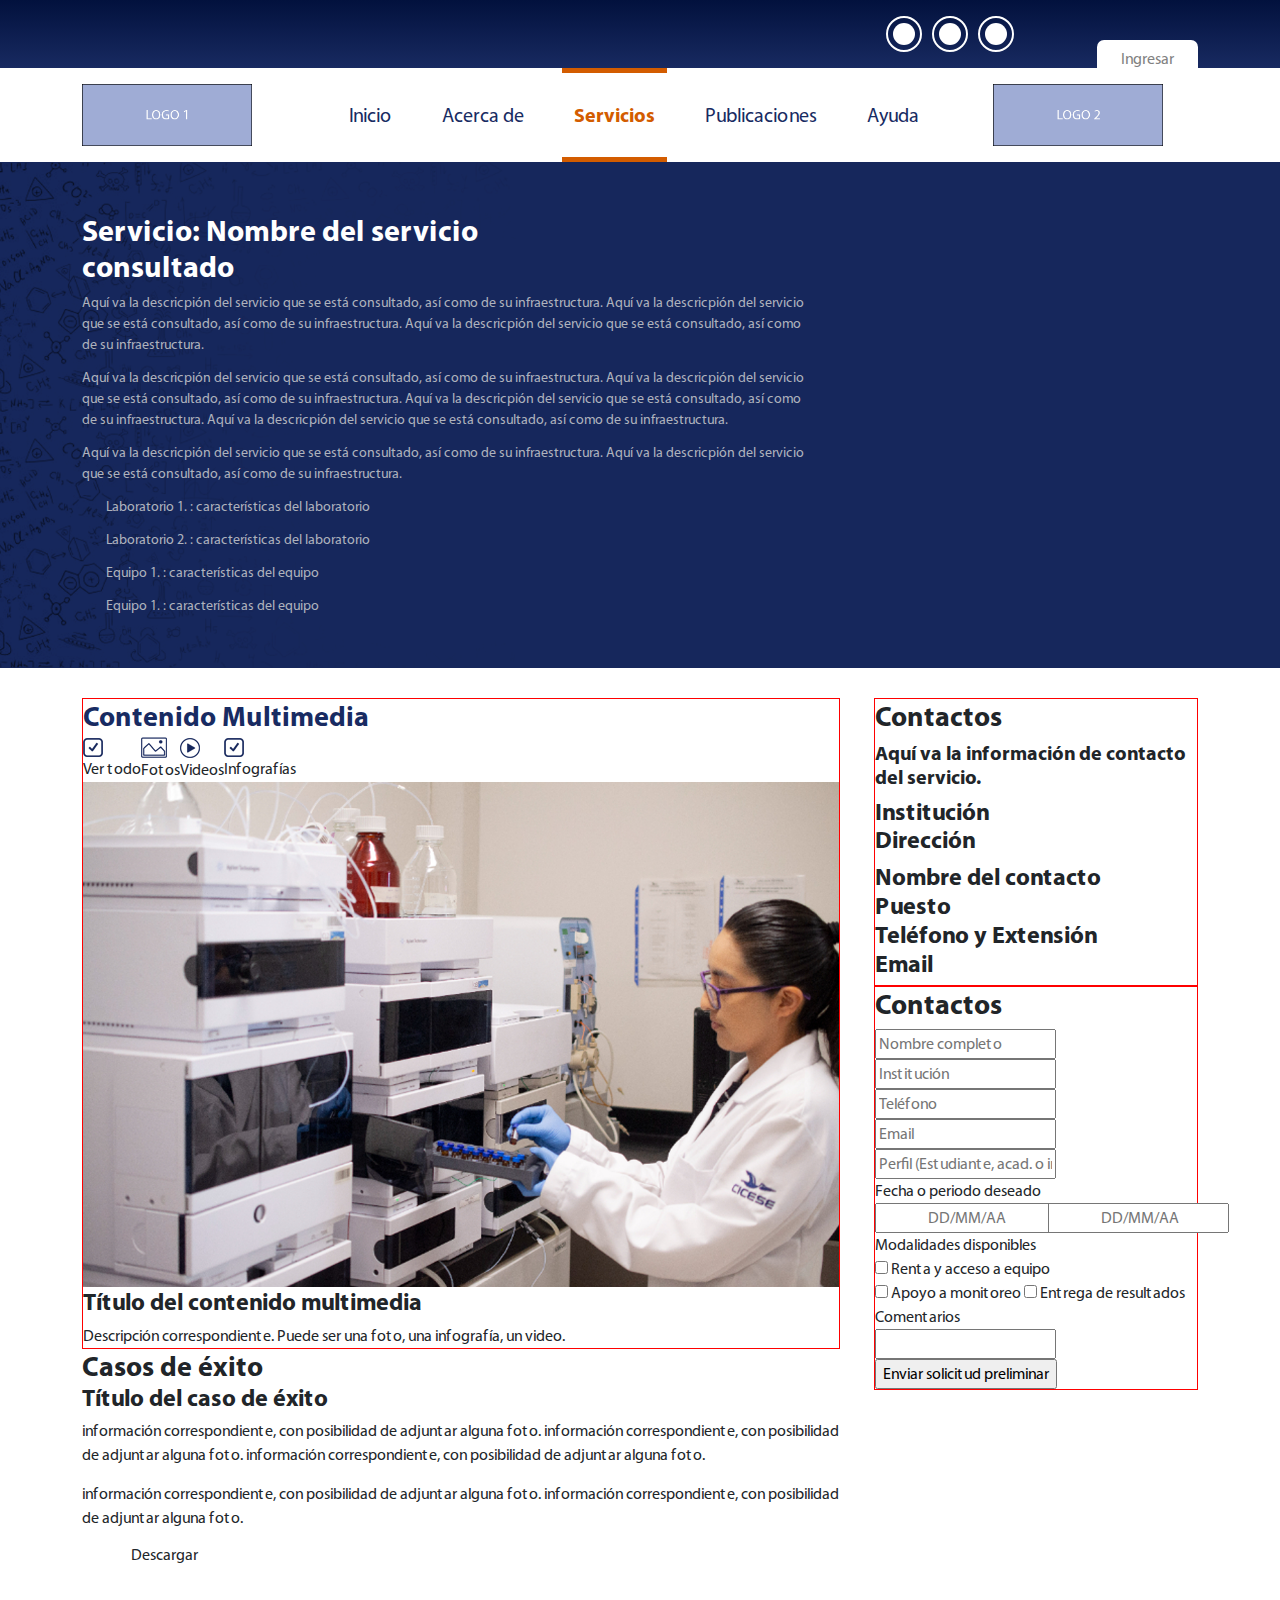
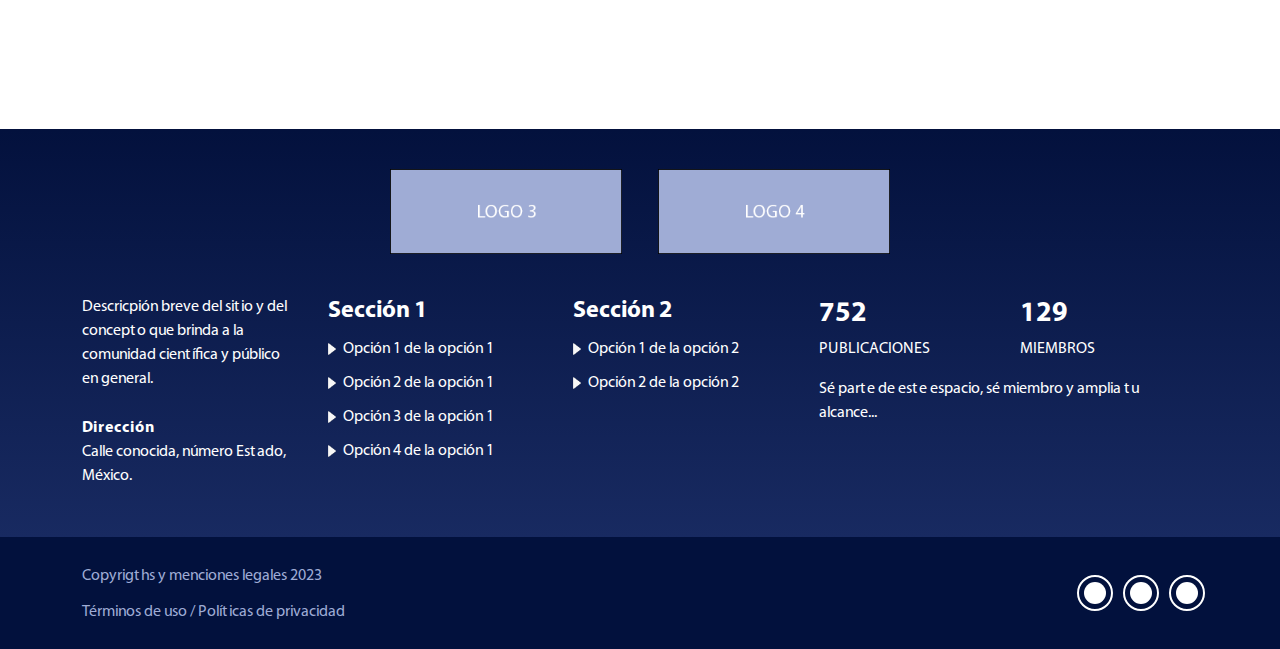
==== service.html @ 80026b3e "b2" ====
<!DOCTYPE html>
<html lang="en">
  <head>
    <meta charset="utf-8" />
    <title>COMETA</title>
    <meta
      name="viewport"
      content="width=device-width, initial-scale=1, shrink-to-fit=no"
    />
    <meta name="description" content="Site description will be here" />
    <link rel="stylesheet" type="text/css" href="css/bootstrap.min.css" />
    <link
      href="https://kit-pro.fontawesome.com/releases/v5.15.2/css/pro.min.css"
      rel="stylesheet"
    />
    <link rel="stylesheet" href="css/default-edit.css" />
    <link rel="stylesheet" type="text/css" href="css/swiper.min.css" />
    <link rel="stylesheet" type="text/css" href="style.css" />
    <link rel="stylesheet" type="text/css" href="css/responsive.css" />
    <!--End ALL STYLESHEET -->
  </head>

  <body>
    <!-- preloader -->
    <div id="preloader"></div>
    <!-- preloader-end -->
    <!-- main-wrap -->
    <div class="main-wrap">
      <!-- offcanvas-start -->
      <div class="offcanvas-menu">
        <ul class="offmenu" id="menuParent">
          <a href="#" class="offcanvas-close"><i class="fa fa-times"></i></a>
          <li>
            <a
              class="active dropdown-toggle"
              data-bs-toggle="collapse"
              href="#collapseExample"
              role="button"
              aria-expanded="false"
              aria-controls="collapseExample"
              >Inicio</a
            >
            <div class="collapse" id="collapseExample">
              <div class="py-2">
                <ul class="off-submenu">
                  <li><a href="">About Us</a></li>
                  <li><a href="">Leadership Team</a></li>
                  <li><a href="">Why Choose Us</a></li>
                  <li><a href="">Testimonials</a></li>
                  <li><a href="">Help & FAQs</a></li>
                  <li><a href="">Find a Lab</a></li>
                </ul>
              </div>
            </div>
          </li>
          <li><a href="#">Acerca de</a></li>
          <li><a href="#">Servicios</a></li>
          <li><a href="#">Publicaciones</a></li>
          <li><a href="#">Ayuda</a></li>
        </ul>
      </div>
      <div class="offcanvas-overlay"></div>
      <!-- offcanvas-start-end -->

      <!-- header-section -->
      <header class="header-section">
        <div class="header-top">
          <div class="container">
            <div class="header-top__inner">
              <ul class="s-menu">
                <li>
                  <a href="#"><i class="fab fa-facebook-f"></i></a>
                </li>
                <li>
                  <a href="#"><i class="fab fa-instagram"></i></a>
                </li>
                <li>
                  <a href="#"><i class="fab fa-twitter"></i></a>
                </li>
              </ul>
              <div class="dropdown">
                <a
                  href="#"
                  class="ht-enter-a"
                  type="button"
                  data-bs-toggle="dropdown"
                  aria-expanded="false"
                >
                  <span>Ingresar</span>
                  <br />
                  <i class="fas fa-caret-down"></i>
                </a>
                <div class="dropdown-menu">
                  <div class="user_form">
                    <div class="user_input">
                      <input type="text" placeholder="Usuario" name="" id="" />
                    </div>
                    <div class="user_input">
                      <input
                        type="text"
                        placeholder="Contraseña"
                        name=""
                        id=""
                      />
                    </div>
                    <div class="user_submit w-100">
                      <button type="submit" class="default-button w-100">
                        Iniciar sesión
                      </button>
                    </div>
                  </div>
                </div>
              </div>
            </div>
          </div>
        </div>
        <div class="heder-bottom">
          <div class="container">
            <div class="header-bottom__inner">
              <a href="index.html" class="header__logo__1">
                <!-- logo-1-here  logo-here-->
                <img src="images/logo-1.png" alt="" />
              </a>

              <div class="main-menu d-none d-lg-block">
                <ul>
                  <li>
                    <a href="#">Inicio</a>
                    <ul class="submenu">
                      <li><a href="">About Us</a></li>
                      <li><a href="">Leadership Team</a></li>
                      <li>
                        <a href="">Why Choose Us</a>
                        <ul class="submenu">
                          <li><a href="">About Us</a></li>
                          <li><a href="">Leadership Team</a></li>
                          <li><a href="">Why Choose Us</a></li>
                          <li><a href="">Testimonials</a></li>
                          <li><a href="">Help & FAQs</a></li>
                          <li><a href="">Find a Lab</a></li>
                        </ul>
                      </li>
                      <li><a href="">Testimonials</a></li>
                      <li><a href="">Help & FAQs</a></li>
                      <li><a href="">Find a Lab</a></li>
                    </ul>
                  </li>
                  <li><a href="#">Acerca de</a></li>
                  <li><a class="active" href="#">Servicios</a></li>
                  <li><a href="#">Publicaciones</a></li>
                  <li><a href="#">Ayuda</a></li>
                </ul>
              </div>

              <!-- offcanvas-menu-bar -->
              <div class="d-lg-none">
                <span class="offcanvas-open"><i class="fas fa-bars"></i></span>
              </div>
              <!-- offcanvas-menu-bar-end -->

              <a href="index.html" class="header__logo__2">
                <!-- logo-2-here  logo-here-->
                <img src="images/logo-2.png" alt="" />
              </a>
            </div>
          </div>
        </div>
      </header>
      <!--End header-section -->

      <!-- main -->
      <main>
        <!-- s-hero-section -->
        <section class="s-hero-section">
          <div class="container">
            <div class="s-hero-section__inner">
              <div class="s-hero-row row">
                <div class="col-lg-8">
                  <div class="s-hero-content">
                    <h1 class="h1">
                      Servicio: Nombre del servicio
                      <br class="d-md-block d-none" />
                      consultado
                    </h1>
                    <p>
                      Aquí va la descricpión del servicio que se está
                      consultado, así como de su infraestructura. Aquí va la
                      descricpión del servicio que se está consultado, así como
                      de su infraestructura. Aquí va la descricpión del servicio
                      que se está consultado, así como de su infraestructura.
                    </p>
                    <p>
                      Aquí va la descricpión del servicio que se está
                      consultado, así como de su infraestructura. Aquí va la
                      descricpión del servicio que se está consultado, así como
                      de su infraestructura. Aquí va la descricpión del servicio
                      que se está consultado, así como de su infraestructura.
                      Aquí va la descricpión del servicio que se está
                      consultado, así como de su infraestructura.
                    </p>
                    <p>
                      Aquí va la descricpión del servicio que se está
                      consultado, así como de su infraestructura. Aquí va la
                      descricpión del servicio que se está consultado, así como
                      de su infraestructura.
                    </p>
                    <div class="ps-4">
                      <p>Laboratorio 1. : características del laboratorio</p>
                      <p>Laboratorio 2. : características del laboratorio</p>
                      <p>Equipo 1. : características del equipo</p>
                      <p>Equipo 1. : características del equipo</p>
                    </div>
                  </div>
                </div>
              </div>
            </div>
          </div>
        </section>
        <!-- s-hero-section-end -->

        <!-- service-section -->
        <section class="service-section">
          <div class="container">
            <div class="service-section__inner">
              <div class="service-s__row row gx-0">
                <div class="col-lg-8">
                  <div class="service-s__row__main-side">
                    <!-- cont-media -->
                    <div class="cont-media">
                      <div class="cont-media-title">
                        <div class="left">
                          <h2 class="h2 mb-0">Contenido Multimedia</h2>
                        </div>
                        <div class="right">
                          <div class="cmt-nav">
                            <ul class="nav">
                              <li>
                                <a href="#">
                                  <div class="icon">
                                    <img src="images/cmt-check.png" alt="" />
                                  </div>
                                  <div class="txt">Ver todo</div>
                                </a>
                              </li>
                              <li>
                                <a href="#">
                                  <div class="icon">
                                    <img src="images/cmt-photo.png" alt="" />
                                  </div>
                                  <div class="txt">Fotos</div>
                                </a>
                              </li>
                              <li>
                                <a href="#">
                                  <div class="icon">
                                    <img src="images/cmt-video.png" alt="" />
                                  </div>
                                  <div class="txt">Videos</div>
                                </a>
                              </li>
                              <li>
                                <a href="#">
                                  <div class="icon">
                                    <img src="images/cmt-check.png" alt="" />
                                  </div>
                                  <div class="txt">Infografías</div>
                                </a>
                              </li>
                            </ul>
                          </div>
                        </div>
                      </div>
                      <div class="cont-media-box">
                        <div class="cont-media-media">
                          <img src="images/cont-media.png" alt="" class="img" />
                        </div>
                        <div class="cont-media-caption">
                          <h4>Título del contenido multimedia</h4>
                          <p>
                            Descripción correspondiente. Puede ser una foto, una
                            infografía, un video.
                          </p>
                        </div>
                      </div>
                    </div>
                    <!-- cont-media-end -->

                    <!-- abx-content -->
                    <div class="abx-content">
                      <div class="abx-title">
                        <h3 class="h3 mb-0">Casos de éxito</h3>
                      </div>
                      <div class="abx-body">
                        <div class="abx-lc">
                          <div class="abx-lc__image"></div>
                          <div class="abx-lc__text">
                            <h4>Título del caso de éxito</h4>
                            <p>
                              información correspondiente, con posibilidad de
                              adjuntar alguna foto. información correspondiente,
                              con posibilidad de adjuntar alguna foto.
                              información correspondiente, con posibilidad de
                              adjuntar alguna foto.
                            </p>
                            <p>
                              información correspondiente, con posibilidad de
                              adjuntar alguna foto. información correspondiente,
                              con posibilidad de adjuntar alguna foto.
                            </p>
                          </div>
                        </div>
                      </div>
                    </div>
                    <!-- abx-content-end -->

                    <!-- abx-content -->
                    <div class="abx-content">
                      <div class="abx-title">
                        <h3 class="h3 mb-0"></h3>
                      </div>
                      <div class="abx-body">
                        <div class="abx-ll-wrap">
                          <div class="abx-ll">
                            <div class="abx-ll__image"></div>
                            <div class="abx-ll__content">
                              <h4></h4>
                              <p></p>
                            </div>
                            <div class="abx-ll__right">
                              <div class="abx-download">
                                <img
                                  src="images/download.png"
                                  alt=""
                                  class="down-icoin"
                                />
                                <span class="txt">Descargar</span>
                              </div>
                            </div>
                          </div>
                        </div>
                      </div>
                    </div>
                    <!-- abx-content-end -->
                  </div>
                </div>
                <div class="col-lg-4 ps-lg-5">
                  <div class="service-s__row__left-side">
                    <!-- bbx-box -->
                    <div class="bbx-box">
                      <div class="bbx-box-title">
                        <h3>Contactos</h3>
                      </div>
                      <div class="bbx-box-body">
                        <div class="bbx_conts">
                          <h5>
                            Aquí va la información de contacto del servicio.
                          </h5>
                          <h4>
                            Institución <br />
                            Dirección
                          </h4>
                          <h4>
                            Nombre del contacto <br />
                            Puesto <br />
                            Teléfono y Extensión <br />
                            Email
                          </h4>
                        </div>
                      </div>
                    </div>
                    <!-- bbx-box-end -->
                    <!-- bbx-box -->
                    <div class="bbx-box">
                      <div class="bbx-box-title">
                        <h3>Contactos</h3>
                      </div>
                      <div class="bbx-box-body">
                        <div class="bbx-form">
                          <div class="bbx-form__main row">
                            <div class="col-12">
                              <div class="single-input-x">
                                <div class="label-x"></div>
                                <div class="input-x-inp-row row">
                                  <div class="col-12">
                                    <div class="input-x-outer">
                                      <input
                                        type="text"
                                        class="input-x"
                                        placeholder="Nombre completo"
                                      />
                                    </div>
                                  </div>
                                  <div class="col-12">
                                    <div class="input-x-outer">
                                      <input
                                        type="text"
                                        class="input-x"
                                        placeholder="Institución"
                                      />
                                    </div>
                                  </div>
                                  <div class="col-12">
                                    <div class="input-x-outer">
                                      <input
                                        type="text"
                                        class="input-x"
                                        placeholder="Teléfono"
                                      />
                                    </div>
                                  </div>
                                  <div class="col-12">
                                    <div class="input-x-outer">
                                      <input
                                        type="text"
                                        class="input-x"
                                        placeholder="Email"
                                      />
                                    </div>
                                  </div>
                                  <div class="col-12">
                                    <div class="input-x-outer">
                                      <input
                                        type="text"
                                        class="input-x"
                                        placeholder="Perfil (Estudiante, acad. o industrial) "
                                      />
                                    </div>
                                  </div>
                                </div>
                              </div>
                            </div>
                            <div class="col-12">
                              <div class="single-input-x">
                                <div class="label-x">
                                  Fecha o periodo deseado
                                </div>
                                <div class="input-x-inp-row row">
                                  <div class="col-6">
                                    <div class="input-x-outer">
                                      <input
                                        type="text"
                                        class="input-x text-center"
                                        placeholder=" DD/MM/AA"
                                      />
                                    </div>
                                  </div>
                                  <div class="col-6">
                                    <div class="input-x-outer">
                                      <input
                                        type="text"
                                        class="input-x text-center"
                                        placeholder=" DD/MM/AA"
                                      />
                                    </div>
                                  </div>
                                </div>
                              </div>
                            </div>
                            <div class="col-12">
                              <div class="single-input-x">
                                <div class="label-x">
                                  Modalidades disponibles
                                </div>
                                <div class="input-x-inp-row row">
                                  <div class="col-12">
                                    <div class="boxed-selets">
                                      <label class="boxed-select-item">
                                        <input
                                          type="checkbox"
                                          class="checkbox-model"
                                        />
                                        <span class="txt"
                                          >Renta y acceso a equipo
                                        </span>
                                      </label>
                                      <label class="boxed-select-item">
                                        <input
                                          type="checkbox"
                                          class="checkbox-model"
                                        />
                                        <span class="txt">
                                          Apoyo a monitoreo</span
                                        >
                                      </label>
                                      <label class="boxed-select-item">
                                        <input
                                          type="checkbox"
                                          class="checkbox-model"
                                        />
                                        <span class="txt"
                                          >Entrega de resultados</span
                                        >
                                      </label>
                                    </div>
                                  </div>
                                </div>
                              </div>
                            </div>
                            <div class="col-12">
                              <div class="single-input-x">
                                <div class="label-x">Comentarios</div>
                                <div class="input-x-inp-row row">
                                  <div class="col-12">
                                    <div class="input-x-outer">
                                      <input
                                        type="text"
                                        class="input-x input-x--big"
                                        placeholder=""
                                      />
                                    </div>
                                  </div>
                                </div>
                              </div>
                            </div>
                            <div class="col-12">
                              <div class="single-input-x">
                                <div class="label-x"></div>
                                <div class="input-x-inp-row row">
                                  <div class="col-12">
                                    <div class="input-x-outer">
                                      <input
                                        type="submit"
                                        class="input-x input-x-submit"
                                        value="Enviar solicitud preliminar"
                                      />
                                    </div>
                                  </div>
                                </div>
                              </div>
                            </div>
                          </div>
                        </div>
                      </div>
                    </div>
                    <!-- bbx-box-end -->
                  </div>
                </div>
              </div>
            </div>
          </div>
        </section>
        <!-- service-section-end -->
      </main>
      <!-- main end -->

      <!-- footer-section -->
      <footer class="footer-section">
        <div class="footer-top">
          <div class="container">
            <div class="footer-top__inner">
              <div class="footer-logos">
                <a href="#" class="footer-logo">
                  <!-- logo-3-here  logo-here-->
                  <img src="images/logo-3.png" alt="" />
                </a>
                <a href="#" class="footer-logo">
                  <!-- logo-4-here  logo-here -->
                  <img src="images/logo-4.png" alt="" />
                </a>
              </div>
              <div class="footer-top-row">
                <div class="col-sm">
                  <p>
                    Descricpión breve del sitio y del concepto que brinda a la
                    comunidad científica y público en general. <br /><br />
                    <span class="fw-700">Dirección</span><br />
                    Calle conocida, número Estado, México.
                  </p>
                </div>
                <div class="col-sm">
                  <div class="footer-menu">
                    <h4>Sección 1</h4>
                    <ul>
                      <li>
                        <a href="#">
                          <div class="icon">
                            <img src="images/aurelie-inicio.png" alt="" />
                          </div>
                          <div class="text">Opción 1 de la opción 1</div>
                        </a>
                      </li>
                      <li>
                        <a href="#">
                          <div class="icon">
                            <img src="images/aurelie-inicio.png" alt="" />
                          </div>
                          <div class="text">Opción 2 de la opción 1</div>
                        </a>
                      </li>
                      <li>
                        <a href="#">
                          <div class="icon">
                            <img src="images/aurelie-inicio.png" alt="" />
                          </div>
                          <div class="text">Opción 3 de la opción 1</div>
                        </a>
                      </li>
                      <li>
                        <a href="#">
                          <div class="icon">
                            <img src="images/aurelie-inicio.png" alt="" />
                          </div>
                          <div class="text">Opción 4 de la opción 1</div>
                        </a>
                      </li>
                    </ul>
                  </div>
                </div>
                <div class="col-sm">
                  <div class="footer-menu">
                    <h4>Sección 2</h4>
                    <ul>
                      <li>
                        <a href="#">
                          <div class="icon">
                            <img src="images/aurelie-inicio.png" alt="" />
                          </div>
                          <div class="text">Opción 1 de la opción 2</div>
                        </a>
                      </li>
                      <li>
                        <a href="#">
                          <div class="icon">
                            <img src="images/aurelie-inicio.png" alt="" />
                          </div>
                          <div class="text">Opción 2 de la opción 2</div>
                        </a>
                      </li>
                    </ul>
                  </div>
                </div>
                <div class="col-md">
                  <div class="row">
                    <div class="col-6 mb-3">
                      <h3>752</h3>
                      <p>PUBLICACIONES</p>
                    </div>
                    <div class="col-6 mb-3">
                      <h3>129</h3>
                      <p>MIEMBROS</p>
                    </div>
                  </div>
                  <p>
                    Sé parte de este espacio, sé miembro y amplia tu alcance...
                  </p>
                </div>
              </div>
            </div>
          </div>
        </div>
        <div class="footer-bottom">
          <div class="container">
            <div class="footer-bottom__inner">
              <p class="copy-right">
                Copyrigths y menciones legales 2023
                <br />
                Términos de uso / Políticas de privacidad
              </p>
              <ul class="s-menu">
                <li>
                  <a href="#"><i class="fab fa-facebook-f"></i></a>
                </li>
                <li>
                  <a href="#"><i class="fab fa-instagram"></i></a>
                </li>
                <li>
                  <a href="#"><i class="fab fa-twitter"></i></a>
                </li>
              </ul>
            </div>
          </div>
        </div>
      </footer>
      <!--End footer-section -->
    </div>
    <!-- main-wrap -->

    <!-- js -->
    <script src="js/jquery-3.6.0.min.js"></script>
    <script src="js/bootstrap.bundle.min.js"></script>
    <script src="js/swiper-bundle.min.js"></script>
    <script src="js/jquery.scrollUp.min.js"></script>
    <script src="js/main.js"></script>
    <!-- End All Js -->
  </body>
</html>
---- css/default-edit.css ----
/* ---buttons--- */
.default-button {
    padding: 5px 23px;
    font-size: 18px;
    gap: 10px;
    display: inline-flex;
    align-items: center;
    justify-content: center;
    text-align: center;
    background: rgba(0, 36, 98, 0.8);
    color: #fff;
    transition: 0.3s;
}
.default-button:hover {
    background: rgba(0, 36, 98, 1);
}
/* ---buttons---end */


/* small-tools */
.underline {
    text-decoration: underline !important;
}
.h-initial {
    height: initial !important;
}
.space-nowrap {
    white-space: nowrap;
}
.hidden-scroll {
    overflow-y: auto !important;
    -ms-overflow-style: none !important;  /* IE and Edge */
    scrollbar-width: none !important;  /* Firefox */
}
.hidden-scroll::-webkit-scrollbar {
    display: none !important;
}
.pseudo-before-none::before {
    display: none !important;
}
.pseudo-after-none::after {
    display: none !important;
}
.pseudo-none::before,
.pseudo-none::after {
    display: none !important;
}



.flip {
    transform: rotateY(180deg);
}
.flip-x {
    transform: rotateX(180deg);
}
.rotate1_8 {
    transform: rotate(45deg) !important;
}
.rotate2_8 {
    transform: rotate(90deg) !important;
}
.rotate3_8 {
    transform: rotate(135deg) !important;
}
.rotate4_8 {
    transform: rotate(180deg) !important;
}
.rotate5_8 {
    transform: rotate(225deg) !important;
}
.rotate6_8 {
    transform: rotate(270deg) !important;
}
.rotate7_8 {
    transform: rotate(315deg) !important;
}
.rotate8_8 {
    transform: rotate(360deg) !important;
}


/* bg */
.bg-theme1 {
    background: var(--theme__color1) !important;
}
.bg-theme2 {
    background: var(--theme__color2) !important;
}
.bg-theme3 {
    background: var(--theme__color3) !important;
}
.bg-theme4 {
    background: var(--theme__color4) !important;
}

/* hover--bg */
.hover-bg-theme1:hover {
    background: var(--theme__color1) !important;
}
.hover-bg-theme2:hover {
    background: var(--theme__color2) !important;
}
.hover-bg-theme3:hover {
    background: var(--theme__color3) !important;
}
.hover-bg-theme4:hover {
    background: var(--theme__color4) !important;
}


/* fonts */
.font1 {
    font-family: var(--font1);
}
.font2 {
    font-family: var(--font2);
}
.font3 {
    font-family: var(--font3);
}
.font4 {
    font-family: var(--font4);
}


/* text-color */
.color-white {
    color: #fff !important;
}
.color-text {
    color: var(--text__color1) !important;
}
.color-theme1 {
    color: var(--theme__color1) !important;
}
.color-theme2 {
    color: var(--theme__color2) !important;
}
.color-theme3 {
    color: var(--theme__color3) !important;
}
.color-theme4 {
    color: var(--theme__color4) !important;
}


/* text-align */
.text-left {
    text-align: left !important;
}
.text-right {
    text-align: right !important;
}
.text-center {
    text-align: center !important;
}
.text-justified {
    text-align: justify !important;
}


/* font-weights */
.fw-300 {
    font-weight: 300 !important;
}
.fw-400 {
    font-weight: 400 !important;
}
.fw-500 {
    font-weight: 500 !important;
}
.fw-600{
    font-weight: 600!important;
}
.fw-700 {
    font-weight: 700 !important;
}
.fw-800{
    font-weight: 800!important;
}



/* nice-select-edit */
.nice-select {
    height: initial;
    min-height: initial;
    line-height: 1;
    padding: 0 20px 0 0;
    float: none;
    display: inline-block;
    border: none;
}
.nice-select:after {
    margin-top: -2px;
}
.nice-select .list .option,
.nice-select.open .list .option {
    font-size: 16px;
    line-height: initial;
    min-height: initial;
    padding: 13px 15px;
    min-width: 50px;
}
.nice-select .option.selected {
    font-weight: inherit;
}
.nice-select .list {
    border-radius: 2px;
    min-width: 100%;
}

@media (max-width: 767px) {
    .nice-select .list .option,
    .nice-select.open .list .option {
        font-size: 16px;
        line-height: initial;
        min-height: initial;
        padding: 8px 12px;
        min-width: 50px;
    } 
}





/* important */
#scrollUp {
    background-image: url("../images/base/top.png");
    bottom: 20px;
    right: 20px;
    width: 38px;    /* Width of image */
    height: 38px;   /* Height of image */
    color: transparent;
}
---- style.css ----
/*-----------------------------------=========Main-Style-Sheet=========----------------------------------------*/


@font-face {
  font-family: 'Myriad Pro';
  src: url('webfonts/MyriadPro-Bold.woff2') format('woff2'),
      url('webfonts/MyriadPro-Bold.woff') format('woff'),
      url('webfonts/MyriadPro-Bold.ttf') format('truetype');
  font-weight: bold;
  font-style: normal;
  font-display: swap;
}

@font-face {
  font-family: 'Myriad Pro Cond';
  src: url('webfonts/MyriadPro-Cond.woff2') format('woff2'),
      url('webfonts/MyriadPro-Cond.woff') format('woff'),
      url('webfonts/MyriadPro-Cond.ttf') format('truetype');
  font-weight: normal;
  font-style: normal;
  font-display: swap;
}

@font-face {
  font-family: 'Myriad Pro';
  src: url('webfonts/MyriadPro-Regular.woff2') format('woff2'),
      url('webfonts/MyriadPro-Regular.woff') format('woff'),
      url('webfonts/MyriadPro-Regular.ttf') format('truetype');
  font-weight: normal;
  font-style: normal;
  font-display: swap;
}

@font-face {
  font-family: 'Myriad Pro';
  src: url('webfonts/MyriadPro-Light.woff2') format('woff2'),
      url('webfonts/MyriadPro-Light.woff') format('woff'),
      url('webfonts/MyriadPro-Light.ttf') format('truetype');
  font-weight: 300;
  font-style: normal;
  font-display: swap;
}

@font-face {
  font-family: 'Myriad Pro';
  src: url('webfonts/MyriadPro-Semibold.woff2') format('woff2'),
      url('webfonts/MyriadPro-Semibold.woff') format('woff'),
      url('webfonts/MyriadPro-Semibold.ttf') format('truetype');
  font-weight: 600;
  font-style: normal;
  font-display: swap;
}


:root {
  --theme__color1: #182b62;
  --theme__color2: #D35C00;
  --myriad-pro: 'Myriad Pro';
}
*,::before,::after {
  box-sizing: border-box;
}
body {
  font-size: 16px;
  line-height: 1.5;
  font-family: var(--myriad-pro);
  background-color: #fff;
  overflow-x: hidden;
  word-wrap: break-word;
  word-break: normal;
  font-weight: 400;
  -webkit-font-smoothing: antialiased;
}
a, a:active, a:active, a:hover {
  text-decoration:none !important;
  color: inherit;
}
input{
  -ms-box-sizing: border-box;
  box-sizing: border-box;
}
a:hover,
a:focus,
input:focus,
input:hover,
select:focus,
select:hover,
select:active,
textarea:focus,
textarea:hover,
button:focus {
  outline: none;
}
::placeholder {
  opacity: 1;
}
:focus::placeholder {
  opacity: 0;
}
table {
  border-collapse: separate;
  border-spacing: 0;
  table-layout: fixed; /* Prevents HTML tables from becoming too wide */
  width: 100%;
}
img {
  -ms-interpolation-mode: bicubic;
  border: 0;
  height: auto;
  max-width: 100%;
  vertical-align: middle;
}
iframe {
  width: 100%;
}
h1, h2, h3, h4, h5, h6,
.h1, .h2, .h3, .h4, .h5, .h6{
  font-weight: 700;
}
ul{
    margin: 0;
    padding: 0;
    list-style: none;
}
p{
  margin-bottom: 15px;
}
p:last-child{
  margin: 0;
}
.main-wrap {
  width: 100%;
  overflow: hidden;
}
@media (max-width: 1399px) and (min-width: 1200px) {
  .container {
    max-width: 1140px;
  }
}
@media (min-width: 1400px) {
  .container {
    max-width: 1300px;
  }
}




/* header */
.header-section {
  position: relative;
  top: 0;
  left: 0;
  width: 100%;
  z-index: 100;
}
.header-top {
  background-image: -moz-linear-gradient( 90deg, rgb(24,42,97) 0%, rgb(2,17,61) 100%);
  background-image: -webkit-linear-gradient( 90deg, rgb(24,42,97) 0%, rgb(2,17,61) 100%);
  background-image: -ms-linear-gradient( 90deg, rgb(24,42,97) 0%, rgb(2,17,61) 100%);
  color: #fff;
}

.header-top__inner {
  display: flex;
  justify-content: flex-end; 
  align-items: flex-end;
}
.s-menu {
  gap: 24px;
  padding: 23px 0;
  display: flex;
}
.s-menu li {

}
.s-menu li a {
  font-size: 14px;
  height: 22px;
  width: 22px;
  display: flex;
  align-items: center;
  justify-content: center;
  text-align: center;
  border-radius: 50%;
  background: #fff;
  color: var(--theme__color1);
  outline: 2px solid #fff;
  outline-offset: 5px;
  padding-top: 1px;
  transition: .3s;  
}
.s-menu li a:hover {
  background: var(--theme__color2);
  color: white;
  outline-color: var(--theme__color2);
}
.header-top__inner .dropdown {
	padding: 10px 24px 0;
	font-size: 16px;
	margin-left: 90px;
	color: #818181;
	background: #fff;
	border-radius: 7px 7px 0 0;
	text-align: center;
	line-height: 1.15;
	transition: 0.3s;
}
.header-top__inner .dropdown:hover{
  background: #182b62;
  color: #fff;
}


.header-top__inner .dropdown-menu {
	background: #818181;
	padding: 5px 12px;
	max-width: 330px;
	width: 100%;
	min-width: 330px;
	transform: translate(-225px, 54px) !important;
}
/* .header-top__inner .dropdown-menu::after{
  position: absolute;
  left: 0;
  bottom: 100%;
  content: "";
  width: 0;
  height: 0;
  border-style: solid;
  border-width: 0 9px 11px 9px;
  border-color: transparent transparent #818181 transparent;
} */
.main-menu > ul > li {
  position: relative;
}
.main-menu > ul > li:hover ul.submenu{
  opacity: 1;
  visibility: visible;
  top: 100%;
}

.main-menu ul li ul.submenu {
	position: absolute;
	left: 0px;
	background: #fff;
	width: 186px;
	padding: 6px 12px;
	border-bottom: 2px solid var(--theme__color2);
  transition: .3s;
  top: 110%;
  opacity: 0;
  visibility: hidden;
}
.main-menu ul li ul.submenu > li:hover > a{
    color: var(--theme__color2);
}
.main-menu ul li ul.submenu li a{
  font-weight: 500;
  padding: 4px 0px;
  display: block;
  transition: .3s;
}
.main-menu ul li ul.submenu li{
  position: relative;
}
.main-menu ul li ul.submenu > li > ul.submenu{
  left: 120%;
  top: 0px;
  opacity: 0;
  visibility: hidden;
  box-shadow: 0px 3px 5px rgba(0, 0, 0, 0.178);
}
.main-menu ul li ul.submenu > li:hover > ul.submenu{
  left: calc(100% + 12px);
  top: 0px;
  opacity: 1;
  visibility: visible;
}

.user_form {
  display: flex;
  align-items: center;
  flex-wrap: wrap;
  gap: 6px;
}
.user_input {
  flex: 0 0 auto;
  width: calc(50% - 3px);
}
.user_input input {
  width: 100%;
  height: 40px;
  border-radius: 4px;
  border: none;
  padding: 0px 10px;
}
.user_submit button {
  height: 43px;
  border: none;
  border-radius: 4px;
}

.ht-enter-a.show i {
    transform: rotate(180deg);
    top: 8px;
    color: #818181;
}
.ht-enter-a i {
  font-size: 26px;
  transition: .3s;
  position: relative;
}


.header-bottom {

}
.header-bottom__inner {
  gap: 50px;
  display: flex;
  align-items: center;
}
.header__logo__1 {
  display: block;
  width: 205px;
}
.header__logo__2 {
  display: block;
  width: 205px;
  margin-left: auto;
}
.main-menu {

}
.main-menu > ul {
  display: flex;
  gap: 33px;
}
.main-menu > ul > li {

}
.main-menu > ul > li > a {
  padding: 27px 12px;
  font-size: 20px;
  color: var(--theme__color1);
  border-top: 5px solid transparent;
  border-bottom: 5px solid transparent;
  display: flex;
  transition: 0.3s;
}
.main-menu > ul > li > a:hover{
  color: var(--theme__color2);
  border-color: var(--theme__color2);
}
.main-menu > ul > li > a.active {
  color: var(--theme__color2);
  border-color: var(--theme__color2);
  font-weight: 700;
}
/* header-end */





/* ---offcanvas-css--- */
.offcanvas-open {
  font-size: 22px;
  transition: 0.3s;
}
.offcanvas-open:hover {
  color: #97A3AE;
}
.offcanvas-close {
  color: var(--theme__color1);
  position: absolute;
  transition: 0.3s;
  right: 25px;
  top: 25px;
}
.off-submenu li a {
  padding: 3px 0px !important;
  display: block;
}
.offcanvas-close:hover {
  color: #97A3AE;
}
.offcanvas-menu {
  position: fixed;
  height: 100%;
  width: 100%;
  top: 0;
  left: 0;
  z-index: 1000;
  transform: translateX(-105%);
  transition: 0.3s;
}
.offcanvas-menu.active {
  transform: translate(0);
}
.offcanvas-menu .offmenu {
  max-width: 250px;
  min-width: 200px;
  z-index: 5;
  position: relative;
  background: #d5dce2;
  height: 100%;
  padding: 50px 20px 40px;
  overflow: auto;
  -ms-overflow-style: none;  /* IE and Edge */
  scrollbar-width: none;  /* Firefox */
}
.offcanvas-menu .offmenu :-webkit-scrollbar {
  display: none;
}
.offcanvas-menu ul li a {
  display: block;
  text-align: center;
  font-size: 16px;
  color: var(--theme__color1);
  padding: 10px;
}
.offcanvas-menu ul li a.dropdown-toggle::after{
  top: 2px;
  position: relative;
}

.dropdown-menu-custom ul {
  background: #fff;
  padding: 20px 0;
}
.dropdown-menu-custom ul li a {
  color: #97A3AE;
}
.offcanvas-overlay {
  position: fixed;
  top: 0;
  left: 0;
  height: 100%;
  width: 100%;
  background: rgba(0, 0, 0, 0.178);
  z-index: 2;
  transform: 0;
  z-index: 900;
  opacity: 0;
  visibility: hidden;
  transition: 0.3s;
}
.offcanvas-overlay.active {
  opacity: 1;
  visibility: visible;
}
/* ---offcanvas-css-end---*/

/* --preloader-- */
#preloader {
  position: fixed;
  top: 0;
  left: 0;
  right: 0;
  bottom: 0;
  z-index: 9999;
  overflow: hidden;
  background: #fff;
}
#preloader:before {
  content: "";
  position: fixed;
  top: calc(50% - 30px);
  left: calc(50% - 30px);
  border: 6px solid var(--theme__color1);
  border-top-color: #e2eefd;
  border-radius: 50%;
  width: 60px;
  height: 60px;
  -webkit-animation: animate-preloader 1s linear infinite;
  animation: animate-preloader 1s linear infinite;
}
@-webkit-keyframes animate-preloader {
  0% {
      transform: rotate(0deg);
  }
  100% {
      transform: rotate(360deg);
  }
}
@keyframes animate-preloader {
  0% {
      transform: rotate(0deg);
  }
  100% {
      transform: rotate(360deg);
  }
}
/* --preloader-end-- */




/* ---hero-section--- */
.hero-section {
  padding: 100px 0 200px;
  background: url('images/hero-image.png') no-repeat center center/cover;
  color: #fff;
}
.hero-section__inner {

}
.hero__content {

}
.hero__content .h1 {
  font-size: 28px;
  margin: 0 0 1px;
  text-shadow: 0px 3px 1.68px rgba(0, 0, 0, 0.35);
}
.hero__content p {
  font-size: 20px;
  line-height: 1.2;
  text-shadow: 0px 3px 1.68px rgba(0, 0, 0, 0.35);
  color: #dddddd;
}
.hero__content .bottom-button {
  margin: 7px 0 0;
  min-width: 110px;
  justify-content: flex-start;
}

.swiper-pagination span {
  height: 13px;
  width: 13px;
  border-radius: 50%;
  background: rgba(255,255,255, 0.6);
  display: inline-block;
  cursor: pointer;
}
.swiper-pagination {
  display: flex;
  align-items: center;
  gap: 20px;
  position: absolute;
  bottom: 0px;
  z-index: 11;
  width: 100%;
  left: 0px;
  justify-content: center;
  padding-bottom: 14px;
}
.hero-wrapper {
  position: relative;
}
.swiper-pagination span.swiper-pagination-bullet-active {
  background: #fff;
}

/* ---hero-section---end */


/* ---common--- */
.h2 {
  font-size: 28px;
  color: var(--theme__color1);
}
.cont-blk {
  display: flex;
  flex-direction: column;
  align-items: flex-start;
}
.sec-title {
  margin: 0 0 16px;
}
/* ---common---end */



/* ---note-section--- */
.note-section {
  padding: 70px 0;
}
.note-section__inner {

}
.note-section__title {

}

.note__row {

}
.note__row,
.note__row .row {
  --bs-gutter-x: 20px;
  --bs-gutter-y: 16px;
}
.note-blk {
  position: relative;
  overflow: hidden;
}
.note-blk .img {
  transition: .3s;
}
.note-blk:hover .img {
  transform: scale(1.1);
}
.note-blk__content {
  padding: 10px 15px;
  inset: auto 20px 20px 20px;
  position: absolute;
  background: rgba(0, 36, 98, 0.8);
  color: #fff;
}
.note-blk__content h4 {
  font-size: 18px;
  margin: 0 0 19px;
  font-weight: 400;
}
.note-blk__content h5 {
  font-weight: 400;
  font-size: 14px;
}
.note-blk__content h5 i {
  margin-right: 4px;
  font-size: 19px;
}
/* ---note-section---end */


/* ---post-section--- */
.post-section {
  padding: 70px 0;
}
.post-section__inner {

}
.post-section__title {

}

.post-row {

}
.post-single {
  position: relative;
  height: 187px;
  display: block;
  border-radius: 5px;
  overflow: hidden;
}
.post-single:hover .post_child{
  transform: scale(1.1);
}
.post_child{
  position: absolute;
  left: 0;
  top: 0;
  width: 100%;
  height: 100%;
  transition: .5s;
}

.post__content {
  padding: 12px 15px;
  inset: auto 28px 18px 28px;
  border-radius: 3px;
  position: absolute;
  background: rgba(0, 36, 98, 0.8);
  display: flex;
  justify-content: space-between;
  color: #fff;
}
.post__content h4 {
  font-size: 18px;
  font-weight: 400;
}
/* ---post-section---end */


/* ---ticket-section--- */
.ticket-section {
  padding: 70px 0;
}
.ticket-section__inner {

}
.ticket-section__title {
  display: flex;
  flex-direction: row;
  justify-content: space-between;
}
.search-x {
  position: relative;
  width: 270px;
  max-width: 100%;
}
.search-x .search-icon {
  font-size: 12px;
  top: 12px;
  left: 13px;
  position: absolute;
  color: #a7aeb3;
}
.search-x .input {
  font-size: 14px;
  border-radius: 4px;
  padding: 6px 20px 6px 35px;
  border: 1px solid #DCE1E5;
  color: #6e7479;
  width: 100%;
}

.ticket-table-box {
  border: 1px solid #6a6f80;
}


.ticket-list-table table.table thead tr td {
    text-align: center;
    font-size: 25px;
    font-weight: bold;
    color: #182b62;
    border-bottom: 1px solid #eee !important;
    padding: 18px 18px;
    transition: .3s;
}

.ticket-list-table table.table tbody tr:hover {
	background: #D3D3D3;
}

.ticket-list-table table.table thead tr td h4 {
    display: flex;
    align-items: center;
    justify-content: center;
    gap: 7px;
}

.ticket-list-table table.table thead tr td h4 img.icn {
    max-width: 8px;
}

.ticket-list-table table.table tbody tr td {
  font-size: 17px;
  color: #6a6f80;
  text-align: center;
  vertical-align: middle;
  border-bottom: 1px solid #eee;
  transition: .3s;
}

.ticket-list-table table.table tbody tr td:first-child {
    text-align: start;
    padding-left: 28px;
}

.ticket-table-bottom {
    display: flex;
    align-items: center;
    padding: 10px 28px;
    justify-content: space-between;
}

.ticket-table-bottom ul {
    display: flex;
    align-items: center;
    gap: 5px;
}

.ticket-table-bottom ul li a {
  background: #D3D3D3;
  width: 38px;
  height: 38px;
  display: inline-flex;
  align-items: center;
  justify-content: center;
  border-radius: 50px;
  color: #6a6f80;
  font-size: 16px;
  font-weight: 500;
  transition: .3s;
}
.ticket-table-bottom ul li a:hover {
  background: #e5ebfd;
  color: #1d48ea;
}

.ticket-table-bottom ul li:first-child a {
    width: 50px;
}

.ticket-table-bottom ul li:last-child a {
    width: 70px;
}

.ticket-list-table table.table tbody tr td p .sm {
    display: block;
    font-size: 14px;
}

.pagination p {
    font-size: 18px;
    color: #6a6f80;
}
.ticket-list-table table.table thead tr td h4 {
	font-size: 18px;
}
/* ---ticket-section---end */




/* --- footer-css---start */
.footer-top {
    background-image: linear-gradient(to bottom, #03113d, #182a61);
    padding: 40px 0 50px;
}

.footer-logos {
    display: flex;
    align-items: center;
    justify-content: center;
    gap: 36px;
    margin-bottom: 40px;
}

.footer-top-row {
    color: #fff;
    display: flex;
    align-items: flex-start;
    justify-content: space-between;
}

.footer-top-row .col-sm {
    padding-right: 20px;
    flex: 0 0 auto;
    width: 20%;
}

.footer-top-row .col-sm:first-child {
    padding-right: 50px;
}

.footer-menu ul li a {
    display: flex;
    align-items: center;
    padding: 5px 0px;
    gap: 7px;
}
.footer-menu ul li a .icon {
    line-height: 1;
    position: relative;
    top: -2px;
}
.footer-menu ul li a .icon img {
    max-width: 8px;
}
.footer-bottom {
    background: #02113d;
}

.footer-bottom__inner {
    padding: 20px 0px;
    display: flex;
    align-items: center;
    justify-content: space-between;
}

.footer-bottom__inner p {color: #9facd5;line-height: 36px;margin-bottom: 0px;}

/* --- footer-css---end */


/* ---s-hero-section--- */
.s-hero-section {
  padding: 50px 0 40px;
  background: url('images/s-hero-bg.png') no-repeat center center/cover, #16275C;
  /* background: url('images/s-hero-bg.png') no-repeat left center/auto 100%, #16275C; */
  color: #fff;
}
.s-hero-section__inner {

}
.s-hero-row {

}
.s-hero-content {

}
.s-hero-content .h1 {
  font-size: 30px;
}
.s-hero-content p {
  font-size: 14px;
  margin-bottom: 12px;
  color: #aeb2bd;
}
/* ---s-hero-section---end */



/* ---services-section--- */
.service-section {
  padding: 30px 0 150px;
}
.service-section__inner {

}
.service-s__row {

}
.service-s__row__main-side {
  margin-right: -14px;
}

.cont-media {
  border: 1px solid red;
}

.bbx-box {
  border: 1px solid red;
}
/* ---services-section---end */
---- css/responsive.css ----
@media (max-width: 1399px) {
 
.ticket-list-table table.table tbody tr td {
    font-size: 16px;
}
.footer-top-row .col-sm {
    width: 22%;
}
.footer-top-row .col-sm:first-child {
    padding-right: 36px;
}
a.footer-logo img {
    max-width: 232px;
}

.header__logo__1 img {
	max-width: 170px;
}
.header__logo__2 img {
	max-width: 170px;
}
.main-menu > ul {
	gap: 26px;
}


}


@media (max-width: 1199px) {

.ticket-list-table table.table thead tr td h4 {
    font-size: 17px;
}
.ticket-list-table table.table tbody tr td {
    font-size: 13px;
}
.ticket-list-table table.table tbody tr td:first-child {
    padding-left: 20px;
}
.ticket-table-bottom ul li a {
    width: 42px;
    height: 42px;
    font-size: 16px;
}
.main-menu > ul > li > a {
    padding: 16px 12px;
    font-size: 15px;
}
.header__logo__1 img {
	max-width: 150px;
}
.header__logo__2 img {
	max-width: 150px;
}
.main-menu > ul {
	display: flex;
	gap: 5px;
}
.header-bottom__inner {
	justify-content: space-between;
}

}


@media (max-width: 991px) {
 
.heder-bottom {
    padding: 12px 0px;
}
.header__logo__1 {
    width: 150px;
}
.header__logo__2 {
    width: 150px;
}
.ht-enter-a {
    font-size: 16px;
}
.hero-section {
    padding: 100px 0 100px;
}
.post-single {
    margin-bottom: 24px;
}
.pagination p {
    font-size: 16px;
}
.ticket-table-bottom ul li:first-child a {
    width: 50px;
}
.ticket-table-bottom ul li:last-child a {
    width: 50px;
}
a.footer-logo img {
    max-width: 160px;
}
.footer-top-row {   
    flex-wrap: wrap;
}
.footer-top-row .col-sm {
    width: 33.33%;
    margin-bottom: 30px;
}

.header__logo__2 {
    margin-left: 0px;
}
.header-bottom__inner {
    gap: 0px;
    justify-content: space-between;
}

}


@media (max-width: 767px) {
 
.header-top__inner {
    display: flex;
    justify-content: space-between;
    align-items: flex-end;
}
.header__logo__1 {
    width: 130px;
}
.header__logo__2 {
    width: 130px;
}
.note-section {
    padding: 30px 0;
}
.post-section {
    padding: 40px 0;
}
.ticket-section {
    padding: 30px 0;
}
.ticket-section__title {
    flex-wrap: wrap;
    gap: 12px;
}
.search-x {
    width: 100%;
    max-width: 100%;
}
.ticket-list-table table.table {
    width: 907px;
}
.pagination {
    flex-wrap: wrap;
    justify-content: center;
}
.ticket-table-bottom ul {
    justify-content: center;
}
.ticket-table-bottom {
    flex-wrap: wrap;
    justify-content: center;
    gap: 13px;
}
.pagination {
    justify-content: center;
}
.footer-top-row .col-sm {
    width: 50%;
    margin-bottom: 30px;
}
.header__logo__2 {
    margin-left: 0px;
}

.header-bottom__inner {
    gap: 0px;
    justify-content: space-between;
}

}


@media (max-width: 574px) {
.footer-top-row .col-sm {
    width: 100%;
    margin-bottom: 30px;
}
.footer-bottom__inner {
    padding: 20px 0px;
    display: flex;
    align-items: center;
    justify-content: center;
    flex-wrap: wrap;
}
.footer-bottom__inner p {
    width: 100%;
    text-align: center;
    line-height: 27px;
}
.footer-menu ul li a {
    justify-content: center;
}
.footer-top-row {
    flex-wrap: wrap;
    text-align: center;
}
.footer-top-row .col-sm:first-child {
    padding-right: 0px;
}

}


@media (max-width: 390px) {
 
}


@media (max-width: 350px) {
 
.post-single {
    height: 140px;
}
.post__content {
    inset: auto 28px 0px 0px;
    width: 100%;
}


}
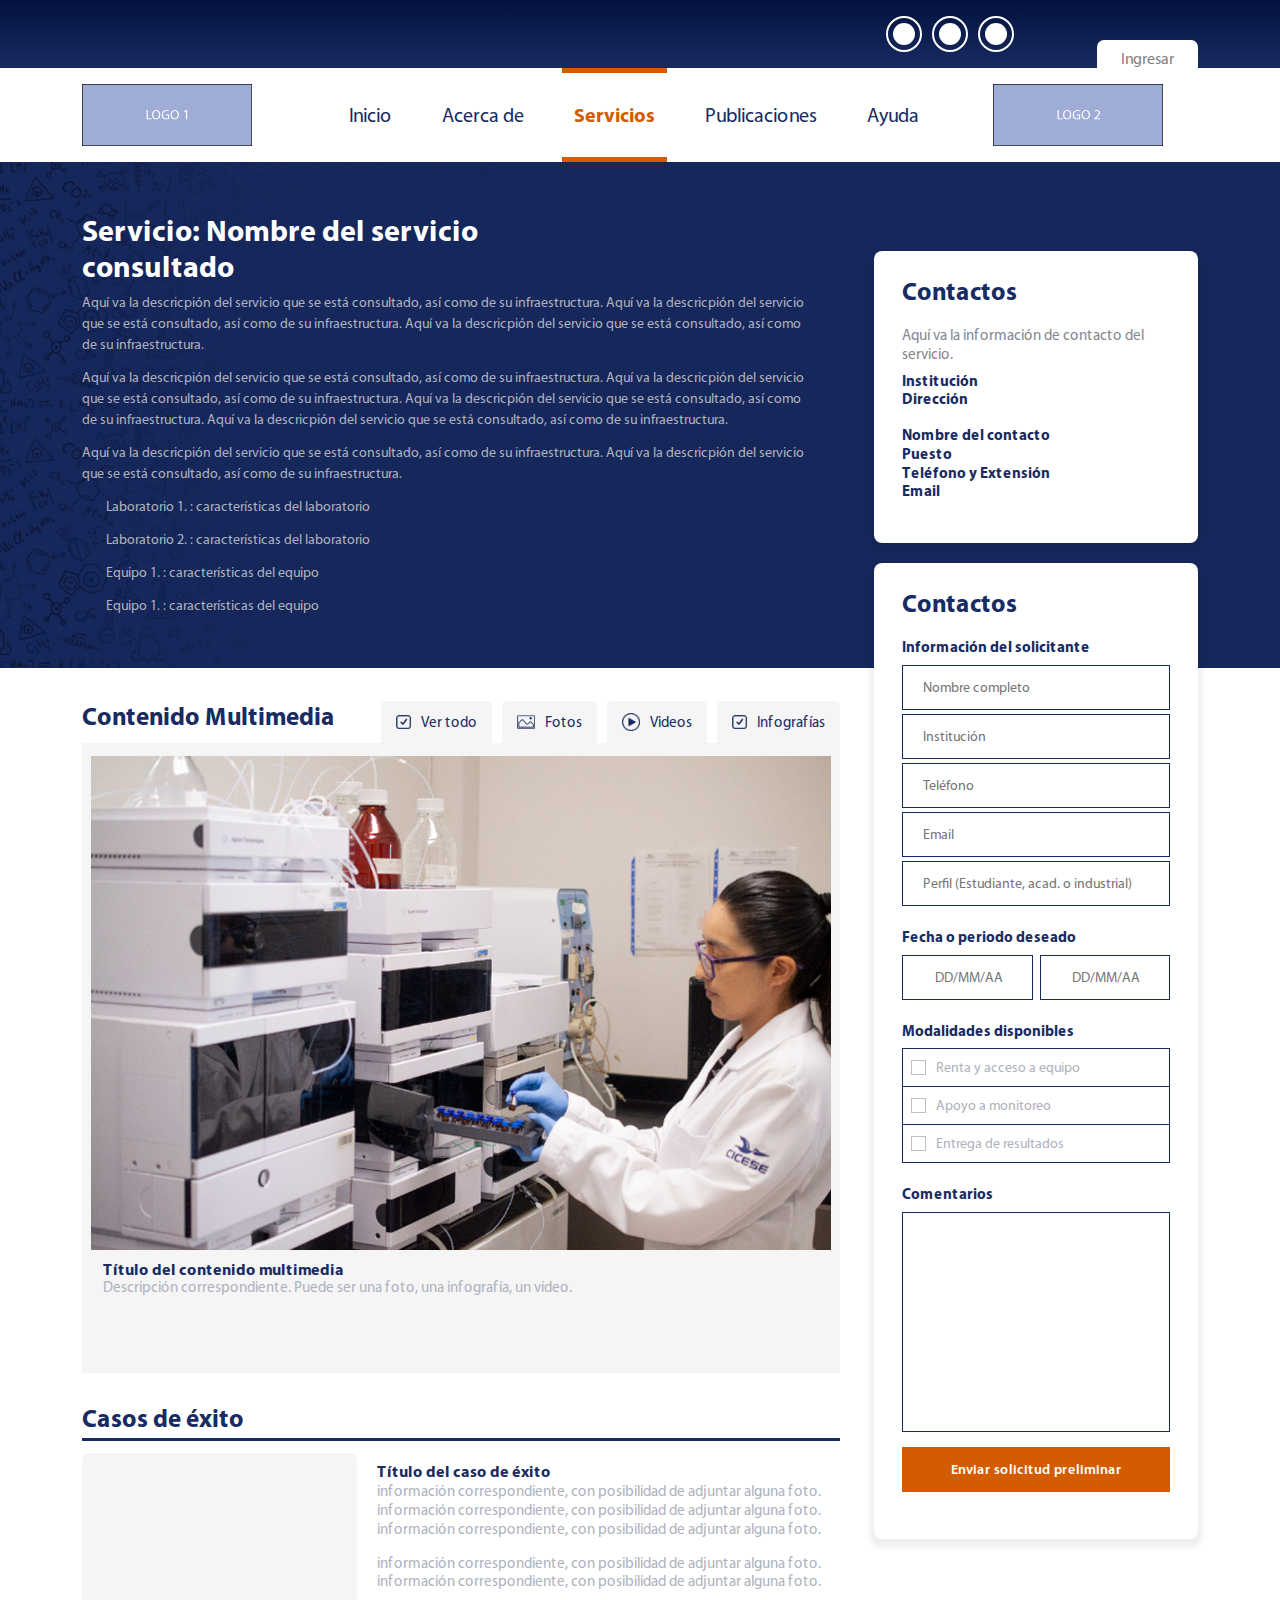
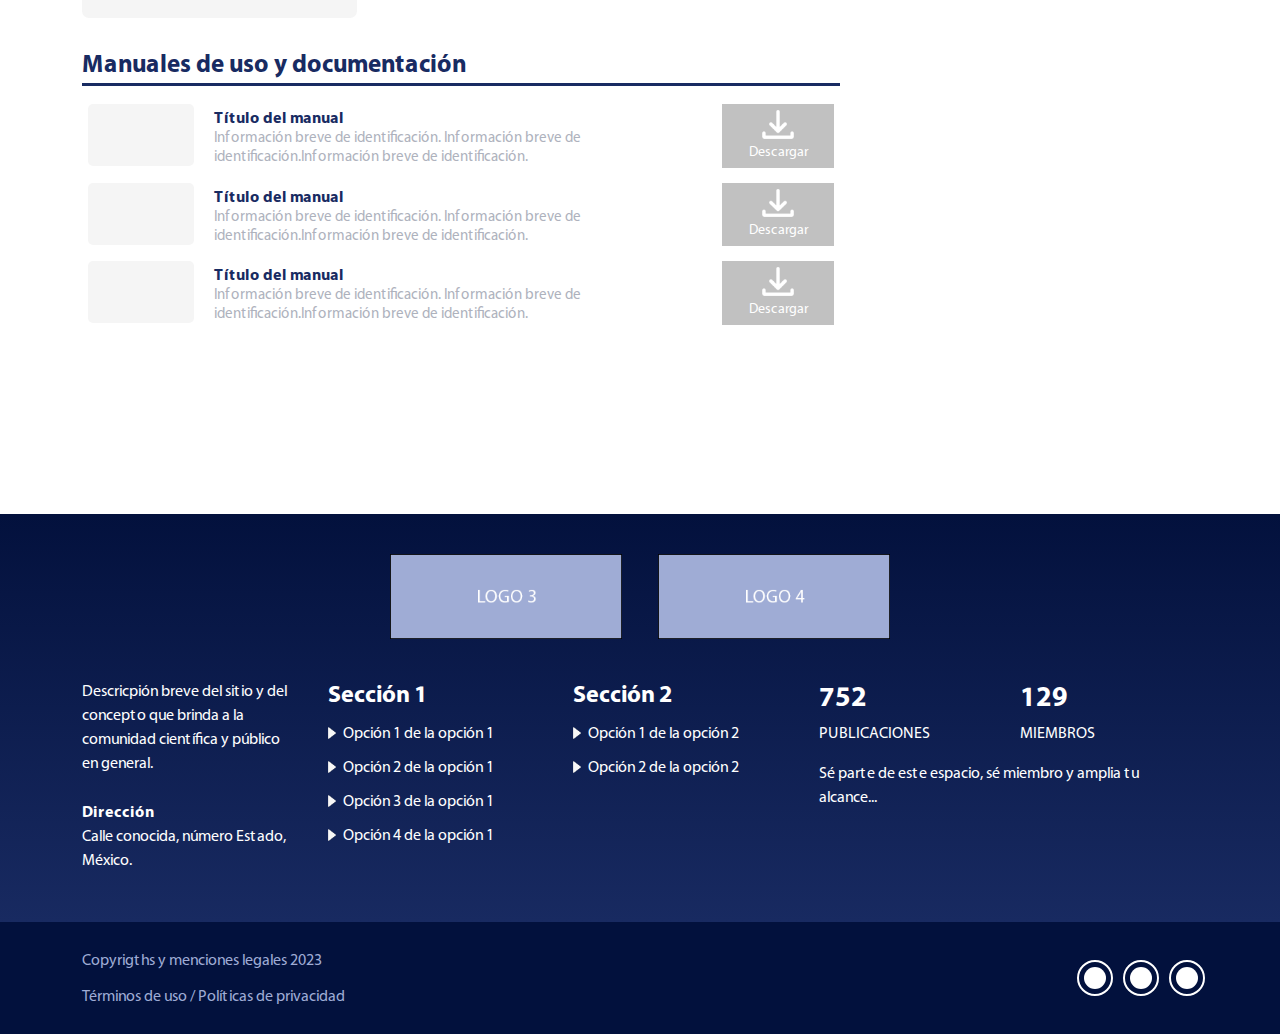
==== commit 1dfcaa60: "v2.00" ====
--- a/service.html
+++ b/service.html
@@ -236,7 +236,7 @@
                             <ul class="nav">
                               <li>
                                 <a href="#">
-                                  <div class="icon">
+                                  <div class="icon icon--check">
                                     <img src="images/cmt-check.png" alt="" />
                                   </div>
                                   <div class="txt">Ver todo</div>
@@ -260,7 +260,7 @@
                               </li>
                               <li>
                                 <a href="#">
-                                  <div class="icon">
+                                  <div class="icon icon--check">
                                     <img src="images/cmt-check.png" alt="" />
                                   </div>
                                   <div class="txt">Infografías</div>
@@ -288,7 +288,7 @@
                     <!-- abx-content -->
                     <div class="abx-content">
                       <div class="abx-title">
-                        <h3 class="h3 mb-0">Casos de éxito</h3>
+                        <h3 class="mb-0">Casos de éxito</h3>
                       </div>
                       <div class="abx-body">
                         <div class="abx-lc">
@@ -316,25 +316,71 @@
                     <!-- abx-content -->
                     <div class="abx-content">
                       <div class="abx-title">
-                        <h3 class="h3 mb-0"></h3>
+                        <h3 class="h3 mb-0">Manuales de uso y documentación</h3>
                       </div>
                       <div class="abx-body">
                         <div class="abx-ll-wrap">
                           <div class="abx-ll">
                             <div class="abx-ll__image"></div>
                             <div class="abx-ll__content">
-                              <h4></h4>
-                              <p></p>
+                              <h4>Título del manual</h4>
+                              <p>
+                                Información breve de identificación. Información
+                                breve de identificación.Información breve de
+                                identificación.
+                              </p>
                             </div>
                             <div class="abx-ll__right">
-                              <div class="abx-download">
+                              <a href="#" class="abx-download">
                                 <img
                                   src="images/download.png"
                                   alt=""
-                                  class="down-icoin"
+                                  class="down-icon"
                                 />
                                 <span class="txt">Descargar</span>
-                              </div>
+                              </a>
+                            </div>
+                          </div>
+                          <div class="abx-ll">
+                            <div class="abx-ll__image"></div>
+                            <div class="abx-ll__content">
+                              <h4>Título del manual</h4>
+                              <p>
+                                Información breve de identificación. Información
+                                breve de identificación.Información breve de
+                                identificación.
+                              </p>
+                            </div>
+                            <div class="abx-ll__right">
+                              <a href="#" class="abx-download">
+                                <img
+                                  src="images/download.png"
+                                  alt=""
+                                  class="down-icon"
+                                />
+                                <span class="txt">Descargar</span>
+                              </a>
+                            </div>
+                          </div>
+                          <div class="abx-ll">
+                            <div class="abx-ll__image"></div>
+                            <div class="abx-ll__content">
+                              <h4>Título del manual</h4>
+                              <p>
+                                Información breve de identificación. Información
+                                breve de identificación.Información breve de
+                                identificación.
+                              </p>
+                            </div>
+                            <div class="abx-ll__right">
+                              <a href="#" class="abx-download">
+                                <img
+                                  src="images/download.png"
+                                  alt=""
+                                  class="down-icon"
+                                />
+                                <span class="txt">Descargar</span>
+                              </a>
                             </div>
                           </div>
                         </div>
@@ -344,11 +390,11 @@
                   </div>
                 </div>
                 <div class="col-lg-4 ps-lg-5">
-                  <div class="service-s__row__left-side">
+                  <div class="service-s__row__right-side">
                     <!-- bbx-box -->
                     <div class="bbx-box">
                       <div class="bbx-box-title">
-                        <h3>Contactos</h3>
+                        <h3 class="mb-0">Contactos</h3>
                       </div>
                       <div class="bbx-box-body">
                         <div class="bbx_conts">
@@ -379,7 +425,9 @@
                           <div class="bbx-form__main row">
                             <div class="col-12">
                               <div class="single-input-x">
-                                <div class="label-x"></div>
+                                <div class="label-x">
+                                  Información del solicitante
+                                </div>
                                 <div class="input-x-inp-row row">
                                   <div class="col-12">
                                     <div class="input-x-outer">
@@ -463,11 +511,11 @@
                                 </div>
                                 <div class="input-x-inp-row row">
                                   <div class="col-12">
-                                    <div class="boxed-selets">
+                                    <div class="boxed-selects">
                                       <label class="boxed-select-item">
                                         <input
                                           type="checkbox"
-                                          class="checkbox-model"
+                                          class="checkbox-model checkbox"
                                         />
                                         <span class="txt"
                                           >Renta y acceso a equipo
@@ -476,7 +524,7 @@
                                       <label class="boxed-select-item">
                                         <input
                                           type="checkbox"
-                                          class="checkbox-model"
+                                          class="checkbox-model checkbox"
                                         />
                                         <span class="txt">
                                           Apoyo a monitoreo</span
@@ -485,7 +533,7 @@
                                       <label class="boxed-select-item">
                                         <input
                                           type="checkbox"
-                                          class="checkbox-model"
+                                          class="checkbox-model checkbox"
                                         />
                                         <span class="txt"
                                           >Entrega de resultados</span
@@ -497,16 +545,14 @@
                               </div>
                             </div>
                             <div class="col-12">
-                              <div class="single-input-x">
+                              <div class="single-input-x mb-0">
                                 <div class="label-x">Comentarios</div>
                                 <div class="input-x-inp-row row">
                                   <div class="col-12">
                                     <div class="input-x-outer">
-                                      <input
-                                        type="text"
+                                      <textarea
                                         class="input-x input-x--big"
-                                        placeholder=""
-                                      />
+                                      ></textarea>
                                     </div>
                                   </div>
                                 </div>
@@ -520,7 +566,7 @@
                                     <div class="input-x-outer">
                                       <input
                                         type="submit"
-                                        class="input-x input-x-submit"
+                                        class="input-x input-x--submit"
                                         value="Enviar solicitud preliminar"
                                       />
                                     </div>
--- a/css/default-edit.css
+++ b/css/default-edit.css
@@ -17,6 +17,56 @@
 /* ---buttons---end */
 
 
+/* -checkbox-model- */
+.checkbox-model {
+    appearance: none;
+    -moz-appearance: none;
+    -webkit-appearance: none;
+    height: 15px;
+    width: 15px;
+    border-radius: 0px;
+    font-size: 10px;
+    flex-shrink: 0;
+    position: relative;
+    cursor: pointer;
+  }
+  .checkbox-model::before {
+    content: '';
+    height: 100%;
+    width: 100%;
+    border: 1px solid #BFBFBF;
+    position: absolute;
+    top: 0;
+    left: 0;
+    height: 100%;
+    width: 100%;
+    display: flex;
+    border-radius: inherit;
+  }
+  .checkbox-model::after {
+    content: '\f00c';
+    font-family: "Font Awesome 5 Pro";
+    height: 100%;
+    width: 100%;
+    position: absolute;
+    background: var(--theme__color1);
+    top: 0;
+    left: 0;
+    height: 100%;
+    width: 100%;
+    display: flex;
+    align-items: center;
+    justify-content: center;
+    color: #fff;
+    font-size:inherit;
+    border-radius: inherit;
+    opacity: 0;
+    transition: 0.3s;
+  }
+  .checkbox-model:checked::after {
+    opacity: 1;
+  }
+
 /* small-tools */
 .underline {
     text-decoration: underline !important;
--- a/style.css
+++ b/style.css
@@ -900,7 +900,7 @@
 
 /* ---services-section--- */
 .service-section {
-  padding: 30px 0 150px;
+  padding: 33px 0 150px;
 }
 .service-section__inner {
 
@@ -913,10 +913,307 @@
 }
 
 .cont-media {
-  border: 1px solid red;
+  margin-bottom: 30px;
+}
+.cont-media-title {
+  display: flex;
+  justify-content: space-between;
+}
+.cont-media-title .left {
+
+}
+.cont-media-title h2 {
+  font-size: 25px;
+}
+.cont-media-title .right {
+
+}
+.cmt-nav {
+
+}
+.cmt-nav .nav {
+  display: flex;
+  gap: 10px;
+}
+.cmt-nav .nav li {
+
+}
+.cmt-nav .nav li a {
+  font-size: 15px;
+  padding: 5px 15px;
+  min-height: 42px;
+  gap: 10px;
+  display: flex;
+  align-items: center;
+  background: #F5F5F5;
+  color: var(--theme__color1);
+  border-radius: 5px 5px 0 0;
+}
+.cmt-nav .nav li a:hover {
+  background: #e9e8e8;
+}
+.cmt-nav .nav li a .icon {
+  width: 18px;
+  display: flex;
+  align-items: center;
+  justify-content: center;
+}
+.cmt-nav .nav li a .icon.icon--check {
+  width: 15px;
+}
+.cont-media-box {
+  padding: 13px 9px;
+  background: #F5F5F5;
+}
+.cont-media-media {
+
+}
+.cont-media-media .img {
+  width: 100%;
+  height: 100%;
+  object-fit: cover;
+  object-position: center;
+}
+.cont-media-caption {
+  min-height: 110px;
+  padding: 11px 12px 15px;
+}
+.cont-media-caption h4 {
+  font-size: 16px;
+  line-height: 1;
+  margin-bottom: 3px;
+  color: var(--theme__color1);
+}
+.cont-media-caption p {
+  font-size: 15px;
+  line-height: 1;
+  color: #aeb2bd;
+}
+
+
+.abx-content {
+  margin-bottom: 30px;
+}
+.abx-title {
+  padding: 0 0 5px;
+  border-bottom: 3px solid var(--theme__color1);
+}
+.abx-title h3 {
+	font-size: 25px;
+  color: var(--theme__color1);
+}
+.abx-body {
+  padding: 12px 0 0;
+}
+.abx-lc {
+  gap: 20px;
+  display: flex;
+}
+.abx-lc__image {
+  height: 165px;
+  width: 275px;
+  border-radius: 7px;
+  flex-shrink: 0;
+  background: #F5F5F5;
+  overflow: hidden;
+}
+.abx-lc__text {
+  padding: 10px 0 0;
+}
+.abx-lc__text h4 {
+  font-size: 16px;
+  line-height: 1;
+  margin-bottom: 3px;
+  color: var(--theme__color1);
+}
+.abx-lc__text p {
+  font-size: 15px;
+  line-height: 1.25;
+  color: #aeb2bd;
+}
+
+.abx-ll-wrap {
+  display: flex;
+  flex-direction: column;
+}
+.abx-ll {
+  padding: 6px;
+  gap: 20px;
+  display: flex;
+  transition: 0.3s;
+  position: relative;
+  z-index: 1;
+}
+.abx-ll:hover {
+  background: #EBEBEB;
+}
+.abx-ll__image {
+  height: 62px;
+  width: 106px;
+  border-radius: 5px;
+  flex-shrink: 0;
+  background: #F5F5F5;
+  flex-shrink: 0;
+  overflow: hidden;
+} 
+.abx-ll:hover .abx-ll__image {
+  background: #DDDDDD;
+}
+.abx-ll__image img {
+  height: 100%;
+  width: 100%;
+  object-fit: cover;
+  object-position: center;
+}
+.abx-ll__content {
+  padding: 5px 0;
+}
+.abx-ll__content h4 {
+  font-size: 16px;
+  line-height: 1;
+  margin-bottom: 3px;
+  color: var(--theme__color1);
+}
+.abx-ll__content p {
+  font-size: 15px;
+  line-height: 1.25;
+  color: #aeb2bd
+}
+.abx-ll__right {
+
+}
+.abx-download {
+  width: 112px;
+  padding: 6px;
+  gap: 2px;
+  font-size: 14px;
+  flex-shrink: 0;
+  background: #C1C1C1;
+  display: flex;
+  flex-direction: column;
+  align-items: center;
+  justify-content: center;
+  text-align: center;
+  color: #fff;
+  transition: 0.3s;
+}
+.abx-download:hover {
+  color: #fff;
+}
+.abx-ll:hover .abx-download {
+  background: var(--theme__color2);
+}
+.abx-download .down-icon {
+  width: 32px;
+}
+
+/* service-s__row__right-side */
+.service-s__row__right-side {
+  margin-top: -450px;
 }
 
 .bbx-box {
-  border: 1px solid red;
-}
-/* ---services-section---end */+  padding: 25px 28px;
+  margin-bottom: 20px;
+  background: #fff;
+  border-radius: 8px;
+  box-shadow: 0 5px 5px 4px #00000010;
+}
+.bbx-box-title {
+  margin-bottom: 20px;
+}
+.bbx-box-title h3 {
+  font-size: 25px;
+  color: var(--theme__color1);
+}
+.bbx-box-body {
+
+}
+.bbx_conts {
+
+}
+.bbx_conts h5 {
+  font-size: 15px;
+
+  line-height: 1.25;
+  color: #838791;
+  font-weight: 400;
+}
+.bbx_conts h4 {
+  font-size: 15px;
+  margin-bottom: 17px;
+  line-height: 1.25;
+  color: var(--theme__color1);
+  font-weight: 700;
+}
+/* ---services-section---end */
+
+
+/* ---single-input-x--- */
+.single-input-x {
+  margin-bottom: 22px;
+  width: 100%;
+}
+.label-x {
+  font-size: 15px;
+  margin-bottom: 8px;
+  line-height: 1.25;
+  color: var(--theme__color1);
+  font-weight: 700;
+  width: 100%;
+}
+.input-x-inp-row {
+  --bs-gutter-x: 7px;
+  --bs-gutter-y: 4px;
+}
+.input-x-outer {
+
+  width: 100%;
+}
+.input-x {
+  min-height: 45px;
+  padding: 10px 20px;
+  font-size: 14px;
+  width: 100%;
+  color: #aeb2bd;
+  border: 1px solid var(--theme__color1);
+}
+.input-x--big {
+  height: 220px;
+  resize: none;
+}
+.input-x--submit {
+  font-weight: 600;
+  background: var(--theme__color2);
+  color: #fff;
+  transition: 0.3s;
+  border-color: transparent;
+}
+.input-x--submit:hover {
+  background: var(--theme__color1);
+  color: #fff;
+}
+
+.boxed-selects {
+  display: flex;
+  flex-direction: column;
+}
+.boxed-select-item {
+  padding: 8px 8px;
+  border: 1px solid var(--theme__color1);
+  display: flex;
+  align-items: center;
+  gap: 10px;
+  font-size: 14px;
+  color: #aeb2bd;
+}
+.boxed-select-item:not(:last-child) {
+  border-bottom: none;
+}
+.boxed-select-item .checkbox {
+
+}
+.boxed-select-item .txt {
+
+}
+/* ---single-input-x---end */--- a/css/responsive.css
+++ b/css/responsive.css
@@ -2,212 +2,283 @@
 
 @media (max-width: 1399px) {
  
-.ticket-list-table table.table tbody tr td {
-    font-size: 16px;
-}
-.footer-top-row .col-sm {
-    width: 22%;
-}
-.footer-top-row .col-sm:first-child {
-    padding-right: 36px;
-}
-a.footer-logo img {
-    max-width: 232px;
-}
-
-.header__logo__1 img {
-	max-width: 170px;
-}
-.header__logo__2 img {
-	max-width: 170px;
-}
-.main-menu > ul {
-	gap: 26px;
-}
+    .ticket-list-table table.table tbody tr td {
+        font-size: 16px;
+    }
+    .footer-top-row .col-sm {
+        width: 22%;
+    }
+    .footer-top-row .col-sm:first-child {
+        padding-right: 36px;
+    }
+    a.footer-logo img {
+        max-width: 232px;
+    }
+
+    .header__logo__1 img {
+        max-width: 170px;
+    }
+    .header__logo__2 img {
+        max-width: 170px;
+    }
+    .main-menu > ul {
+        gap: 26px;
+    }
+
+
+    }
+
+
+    @media (max-width: 1199px) {
+
+    .ticket-list-table table.table thead tr td h4 {
+        font-size: 17px;
+    }
+    .ticket-list-table table.table tbody tr td {
+        font-size: 13px;
+    }
+    .ticket-list-table table.table tbody tr td:first-child {
+        padding-left: 20px;
+    }
+    .ticket-table-bottom ul li a {
+        width: 42px;
+        height: 42px;
+        font-size: 16px;
+    }
+    .main-menu > ul > li > a {
+        padding: 16px 12px;
+        font-size: 15px;
+    }
+    .header__logo__1 img {
+        max-width: 150px;
+    }
+    .header__logo__2 img {
+        max-width: 150px;
+    }
+    .main-menu > ul {
+        display: flex;
+        gap: 5px;
+    }
+    .header-bottom__inner {
+        justify-content: space-between;
+    }
+
+    }
+
+
+    @media (max-width: 991px) {
+    
+    .heder-bottom {
+        padding: 12px 0px;
+    }
+    .header__logo__1 {
+        width: 150px;
+    }
+    .header__logo__2 {
+        width: 150px;
+    }
+    .ht-enter-a {
+        font-size: 16px;
+    }
+    .hero-section {
+        padding: 100px 0 100px;
+    }
+    .post-single {
+        margin-bottom: 24px;
+    }
+    .pagination p {
+        font-size: 16px;
+    }
+    .ticket-table-bottom ul li:first-child a {
+        width: 50px;
+    }
+    .ticket-table-bottom ul li:last-child a {
+        width: 50px;
+    }
+    a.footer-logo img {
+        max-width: 160px;
+    }
+    .footer-top-row {   
+        flex-wrap: wrap;
+    }
+    .footer-top-row .col-sm {
+        width: 33.33%;
+        margin-bottom: 30px;
+    }
+
+    .header__logo__2 {
+        margin-left: 0px;
+    }
+    .header-bottom__inner {
+        gap: 0px;
+        justify-content: space-between;
+    }
+
+
 
 
 }
 
 
 @media (max-width: 1199px) {
-
-.ticket-list-table table.table thead tr td h4 {
-    font-size: 17px;
-}
-.ticket-list-table table.table tbody tr td {
-    font-size: 13px;
-}
-.ticket-list-table table.table tbody tr td:first-child {
-    padding-left: 20px;
-}
-.ticket-table-bottom ul li a {
-    width: 42px;
-    height: 42px;
-    font-size: 16px;
-}
-.main-menu > ul > li > a {
-    padding: 16px 12px;
-    font-size: 15px;
-}
-.header__logo__1 img {
-	max-width: 150px;
-}
-.header__logo__2 img {
-	max-width: 150px;
-}
-.main-menu > ul {
-	display: flex;
-	gap: 5px;
-}
-.header-bottom__inner {
-	justify-content: space-between;
-}
-
-}
-
+    .bbx-box {
+        padding: 15px 15px;
+        
+    }
+    .cont-media-title h2 {
+        font-size: 22px;
+    }
+    .cmt-nav .nav li a {
+        font-size: 13px;
+        padding: 4px 10px;
+        min-height: 38px;
+        gap: 6px;
+    }
+
+    .bbx-box-title h3 {
+        font-size: 22px;
+    }
+    .bbx-box-title {
+        margin-bottom: 15px;
+    }
+
+}
 
 @media (max-width: 991px) {
- 
-.heder-bottom {
-    padding: 12px 0px;
-}
-.header__logo__1 {
-    width: 150px;
-}
-.header__logo__2 {
-    width: 150px;
-}
-.ht-enter-a {
-    font-size: 16px;
-}
-.hero-section {
-    padding: 100px 0 100px;
-}
-.post-single {
-    margin-bottom: 24px;
-}
-.pagination p {
-    font-size: 16px;
-}
-.ticket-table-bottom ul li:first-child a {
-    width: 50px;
-}
-.ticket-table-bottom ul li:last-child a {
-    width: 50px;
-}
-a.footer-logo img {
-    max-width: 160px;
-}
-.footer-top-row {   
-    flex-wrap: wrap;
-}
-.footer-top-row .col-sm {
-    width: 33.33%;
-    margin-bottom: 30px;
-}
-
-.header__logo__2 {
-    margin-left: 0px;
-}
-.header-bottom__inner {
-    gap: 0px;
-    justify-content: space-between;
-}
-
-}
-
+    .service-s__row__right-side {
+        margin-top: 0;
+    }
+    .service-s__row__main-side {
+        margin-right: 0;
+    }
+}
 
 @media (max-width: 767px) {
- 
-.header-top__inner {
-    display: flex;
-    justify-content: space-between;
-    align-items: flex-end;
-}
-.header__logo__1 {
-    width: 130px;
-}
-.header__logo__2 {
-    width: 130px;
-}
-.note-section {
-    padding: 30px 0;
-}
-.post-section {
-    padding: 40px 0;
-}
-.ticket-section {
-    padding: 30px 0;
-}
-.ticket-section__title {
-    flex-wrap: wrap;
-    gap: 12px;
-}
-.search-x {
-    width: 100%;
-    max-width: 100%;
-}
-.ticket-list-table table.table {
-    width: 907px;
-}
-.pagination {
-    flex-wrap: wrap;
-    justify-content: center;
-}
-.ticket-table-bottom ul {
-    justify-content: center;
-}
-.ticket-table-bottom {
-    flex-wrap: wrap;
-    justify-content: center;
-    gap: 13px;
-}
-.pagination {
-    justify-content: center;
-}
-.footer-top-row .col-sm {
-    width: 50%;
-    margin-bottom: 30px;
-}
-.header__logo__2 {
-    margin-left: 0px;
-}
-
-.header-bottom__inner {
-    gap: 0px;
-    justify-content: space-between;
-}
-
-}
-
-
-@media (max-width: 574px) {
-.footer-top-row .col-sm {
-    width: 100%;
-    margin-bottom: 30px;
-}
-.footer-bottom__inner {
-    padding: 20px 0px;
-    display: flex;
-    align-items: center;
-    justify-content: center;
-    flex-wrap: wrap;
-}
-.footer-bottom__inner p {
-    width: 100%;
-    text-align: center;
-    line-height: 27px;
-}
-.footer-menu ul li a {
-    justify-content: center;
-}
-.footer-top-row {
-    flex-wrap: wrap;
-    text-align: center;
-}
-.footer-top-row .col-sm:first-child {
-    padding-right: 0px;
-}
+    
+    .header-top__inner {
+        display: flex;
+        justify-content: space-between;
+        align-items: flex-end;
+    }
+    .header__logo__1 {
+        width: 130px;
+    }
+    .header__logo__2 {
+        width: 130px;
+    }
+    .note-section {
+        padding: 30px 0;
+    }
+    .post-section {
+        padding: 40px 0;
+    }
+    .ticket-section {
+        padding: 30px 0;
+    }
+    .ticket-section__title {
+        flex-wrap: wrap;
+        gap: 12px;
+    }
+    .search-x {
+        width: 100%;
+        max-width: 100%;
+    }
+    .ticket-list-table table.table {
+        width: 907px;
+    }
+    .pagination {
+        flex-wrap: wrap;
+        justify-content: center;
+    }
+    .ticket-table-bottom ul {
+        justify-content: center;
+    }
+    .ticket-table-bottom {
+        flex-wrap: wrap;
+        justify-content: center;
+        gap: 13px;
+    }
+    .pagination {
+        justify-content: center;
+    }
+    .footer-top-row .col-sm {
+        width: 50%;
+        margin-bottom: 30px;
+    }
+    .header__logo__2 {
+        margin-left: 0px;
+    }
+
+    .header-bottom__inner {
+        gap: 0px;
+        justify-content: space-between;
+    }
+
+    }
+
+
+    @media (max-width: 574px) {
+    .footer-top-row .col-sm {
+        width: 100%;
+        margin-bottom: 30px;
+    }
+    .footer-bottom__inner {
+        padding: 20px 0px;
+        display: flex;
+        align-items: center;
+        justify-content: center;
+        flex-wrap: wrap;
+    }
+    .footer-bottom__inner p {
+        width: 100%;
+        text-align: center;
+        line-height: 27px;
+    }
+    .footer-menu ul li a {
+        justify-content: center;
+    }
+    .footer-top-row {
+        flex-wrap: wrap;
+        text-align: center;
+    }
+    .footer-top-row .col-sm:first-child {
+        padding-right: 0px;
+    }
+
+
+    .s-hero-section {
+        padding: 30px 0 20px;
+    }
+    .cont-media-title {
+        flex-direction: column;
+        gap: 15px;
+    }
+    .abx-lc {
+        flex-direction: column;
+        gap: 10px;
+    }
+    .abx-lc__image {
+        width: 100%;
+    }
+
+    .abx-ll {
+        flex-direction: column;
+        gap: 10px;
+        margin-bottom: 15px;
+    }
+    .abx-ll__image {
+        width: 100%;
+        height: 165px;
+    }
+    .abx-title h3 {
+        font-size: 20px;
+    }
+    .abx-title {
+        border-bottom-width: 2px;
+    }
+    .service-section {
+        padding: 30px 0 80px;
+    }
 
 }
 
